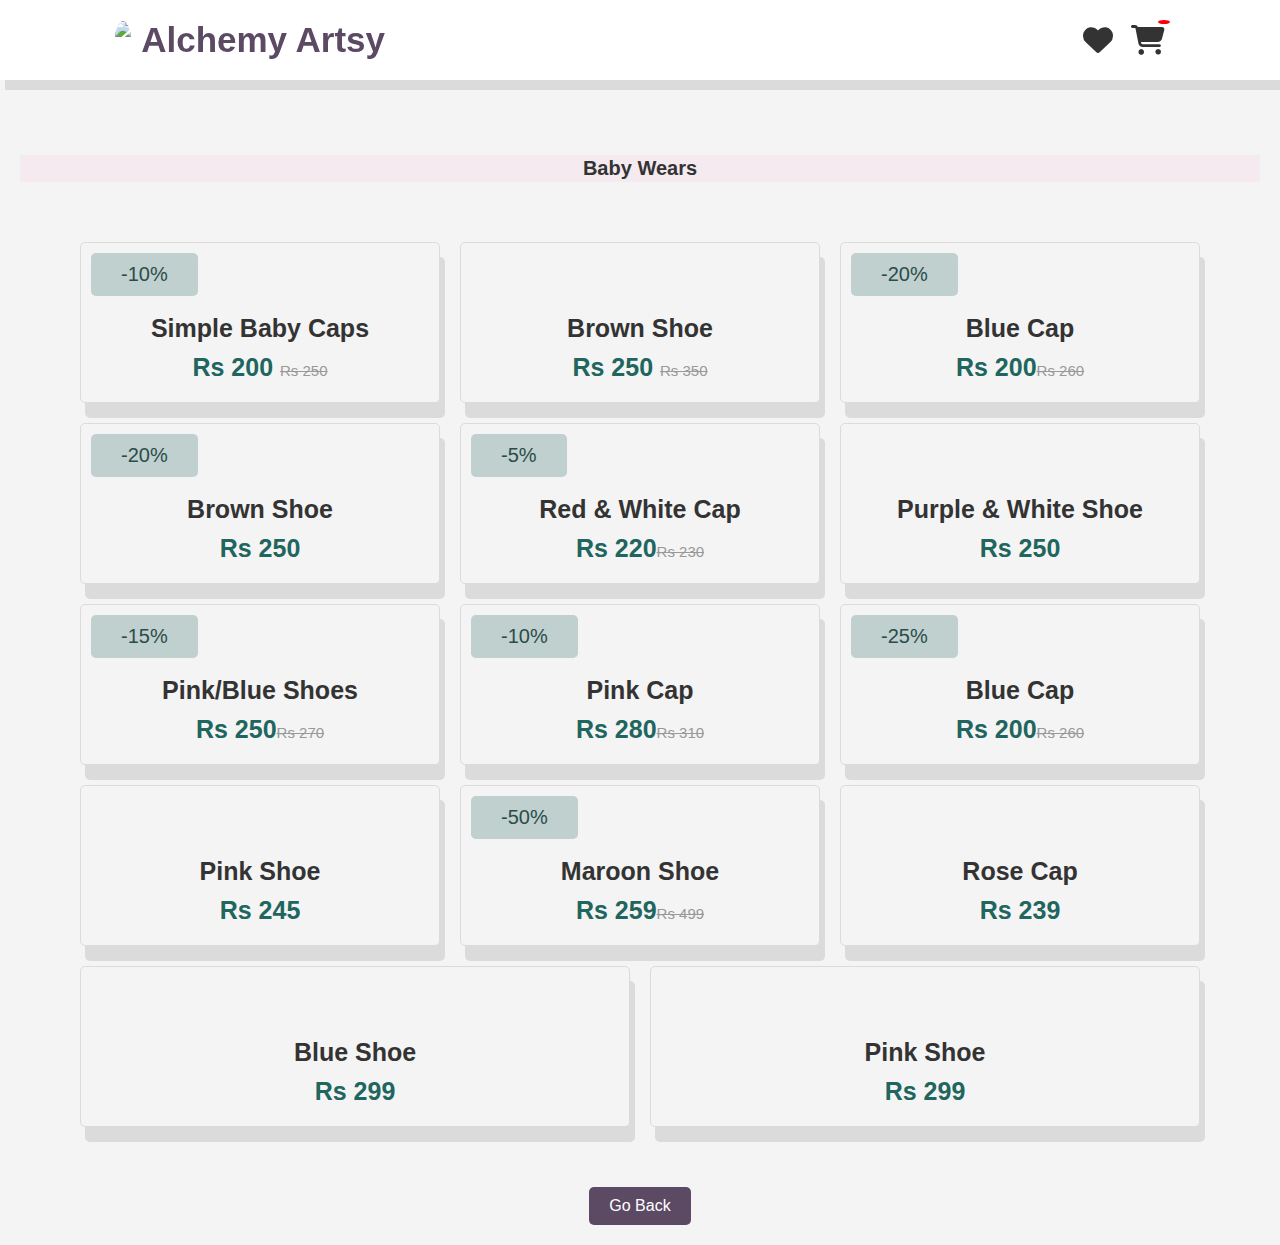
==== baby-wears.html @ e0997094 "Add files via upload" ====
<!DOCTYPE html>
<html lang="en">
<head>
    <meta charset="UTF-8">
    <meta name="viewport" content="width=device-width, initial-scale=1.0">
    <title>Baby Wears - Alchemy Artsy.</title>
    <link rel="stylesheet" href="https://cdnjs.cloudflare.com/ajax/libs/font-awesome/6.4.0/css/all.min.css">
    <link rel="stylesheet" href="style.css">
</head>
<body>
    <header>
        <a href="index.html" class="logo logo-flex"><img src="./images/bg (9).jpg" style="height: 38px;"><span>Alchemy Artsy</span></a>
        <div class="icons">
            <i class="fa-solid fa-heart"></i>
            <a href="cart.html" class="cart-icon">
                <i class="fa-solid fa-cart-shopping"></i>
                <span class="cart-count"></span>
            </a>
        </div>
    </header>
    <section class="products" id="products">

        <h1 class="heading" style="margin-top: 15vh;" Latest in <span>Baby Wears</span></h1>

        <div class="box-container">

            <div class="box">
                <span class="discount">-10%</span>
                <div class="image">
                    <img src="./images/cap1.jpg" alt="">
                    <div class="icons">
                        <a href="#" class="fas fa-heart"></a>
                        <a href="#" class="cart-btn">Add to Cart</a>
                        <a href="#" class="fas fa-share"></a>
                    </div>
                </div>
                <div class="content">
                    <h3>Simple Baby Caps</h3>
                    <div class="price"> Rs 200 <span>Rs 250</span></div>
                </div>
            </div>

            <div class="box">
                <div class="image">
                    <img src="./images/pic1 (6).jpg" alt="">
                    <div class="icons">
                        <a href="#" class="fas fa-heart"></a>
                        <a href="#" class="cart-btn">Add to Cart</a>
                        <a href="#" class="fas fa-share"></a>
                    </div>
                </div>
                <div class="content">
                    <h3>Brown Shoe</h3>
                    <div class="price"> Rs 250 <span>Rs 350</span></div>
                </div>
            </div>

            <div class="box">
                <span class="discount">-20%</span>
                <div class="image">
                    <img src="./images/babywear.jpg" alt="">
                    <div class="icons">
                        <a href="#" class="fas fa-heart"></a>
                        <a href="#" class="cart-btn">Add to Cart</a>
                        <a href="#" class="fas fa-share"></a>
                    </div>
                </div>
                <div class="content">
                    <h3>Blue Cap</h3>
                    <div class="price">Rs 200<span>Rs 260</span></div>
                </div>
            </div>

           

            <div class="box">
                <span class="discount">-20%</span>
                <div class="image">
                    <img src="./images/shoe2.jpg" alt="">
                    <div class="icons">
                        <a href="#" class="fas fa-heart"></a>
                        <a href="#" class="cart-btn">Add to Cart</a>
                        <a href="#" class="fas fa-share"></a>
                    </div>
                </div>
                <div class="content">
                    <h3>Brown Shoe</h3>
                    <div class="price">Rs 250</div>
                </div>
            </div>
            <div class="box">
                <span class="discount">-5%</span>
                <div class="image">
                    <img src="./images/cap4.jpg" alt="">
                    <div class="icons">
                        <a href="#" class="fas fa-heart"></a>
                        <a href="#" class="cart-btn">Add to Cart</a>
                        <a href="#" class="fas fa-share"></a>
                    </div>
                </div>
                <div class="content">
                    <h3>Red & white Cap</h3>
                    <div class="price">Rs 220<span>Rs 230</span></div>
                </div>
            </div>
            <div class="box">
                <div class="image">
                    <img src="./images/shoe3.jpg" alt="">
                    <div class="icons">
                        <a href="#" class="fas fa-heart"></a>
                        <a href="#" class="cart-btn">Add to Cart</a>
                        <a href="#" class="fas fa-share"></a>
                    </div>
                </div>
                <div class="content">
                    <h3>Purple & White Shoe</h3>
                    <div class="price">Rs 250</div>
                </div>
            </div>
            <div class="box">
                <span class="discount">-15%</span>
                <div class="image">
                    <img src="./images/shoe5.jpg" alt="">
                    <div class="icons">
                        <a href="#" class="fas fa-heart"></a>
                        <a href="#" class="cart-btn">Add to Cart</a>
                        <a href="#" class="fas fa-share"></a>
                    </div>
                </div>
                <div class="content">
                    <h3>Pink/Blue Shoes</h3>
                    <div class="price">Rs 250<span>Rs 270</span></div>
                </div>
            </div>

            <div class="box">
                <span class="discount">-10%</span>
                <div class="image">
                    <img src="./images/cap8.jpg" alt="">
                    <div class="icons">
                        <a href="#" class="fas fa-heart"></a>
                        <a href="#" class="cart-btn">Add to Cart</a>
                        <a href="#" class="fas fa-share"></a>
                    </div>
                </div>
                <div class="content">
                    <h3>Pink Cap</h3>
                    <div class="price">Rs 280<span>Rs 310</span></div>
                </div>
            </div>

            <div class="box">
                <span class="discount">-25%</span>
                <div class="image">
                    <img src="./images/pic1 (21).jpg" alt="">
                    <div class="icons">
                        <a href="#" class="fas fa-heart"></a>
                        <a href="#" class="cart-btn">Add to Cart</a>
                        <a href="#" class="fas fa-share"></a>
                    </div>
                </div>
                <div class="content">
                    <h3>Blue Cap</h3>
                    <div class="price">Rs 200<span>Rs 260</span></div>
                </div>
            </div>

            <div class="box">
                <div class="image">
                    <img src="./images/pic1 (15).jpg" alt="">
                    <div class="icons">
                        <a href="#" class="fas fa-heart"></a>
                        <a href="#" class="cart-btn">Add to Cart</a>
                        <a href="#" class="fas fa-share"></a>
                    </div>
                </div>
                <div class="content">
                    <h3>Pink Shoe</h3>
                    <div class="price">Rs 245</div>
                </div>
            </div>

            <div class="box">
                <span class="discount">-50%</span>
                <div class="image">
                    <img src="./images/pic1 (11).jpg" alt="">
                    <div class="icons">
                        <a href="#" class="fas fa-heart"></a>
                        <a href="#" class="cart-btn">Add to Cart</a>
                        <a href="#" class="fas fa-share"></a>
                    </div>
                </div>
                <div class="content">
                    <h3>Maroon Shoe</h3>
                    <div class="price">Rs 259<span>Rs 499</span></div>
                </div>
            </div>

            <div class="box">
                <div class="image">
                    <img src="./images/shoe8.jpg" alt="">
                    <div class="icons">
                        <a href="#" class="fas fa-heart"></a>
                        <a href="#" class="cart-btn">Add to Cart</a>
                        <a href="#" class="fas fa-share"></a>
                    </div>
                </div>
                <div class="content">
                    <h3>Rose Cap</h3>
                    <div class="price">Rs 239</div>
                </div>
            </div>

            <div class="box">
                <div class="image">
                    <img src="./images/shoe9.jpg" alt="">
                    <div class="icons">
                        <a href="#" class="fas fa-heart"></a>
                        <a href="#" class="cart-btn">Add to Cart</a>
                        <a href="#" class="fas fa-share"></a>
                    </div>
                </div>
                <div class="content">
                    <h3>Blue Shoe</h3>
                    <div class="price">Rs 299</div>
                </div>
            </div>

            <div class="box">
                <div class="image">
                    <img src="./images/shoe11.jpg" alt="">
                    <div class="icons">
                        <a href="#" class="fas fa-heart"></a>
                        <a href="#" class="cart-btn">Add to Cart</a>
                        <a href="#" class="fas fa-share"></a>
                    </div>
                </div>
                <div class="content">
                    <h3>Pink Shoe</h3>
                    <div class="price">Rs 299</div>
                </div>
            </div>

        </div>

        <center><a href="index.html" class="go-back-btn">Go Back</a></center>

    </section>
    <script src="cart.js"></script>
</body>
</html>
---- style.css ----
*{
    margin: 0;
    padding: 0;
    box-sizing: border-box;
    font-family: Verdana, Geneva, Tahoma, sans-serif;
    outline: none;
    border: none;
    text-decoration: none;
    text-transform: capitalize;
    transition: .2s linear;
}
:root{
    --pink: #20655e;
}
html{
    font-size: 62.5%;
    scroll-behavior: smooth;
    scroll-padding-top: 6rem;
    overflow-x: hidden;
}
header{
    position: fixed;
    top:0; left:0; right:0;
    background: #fff;
    padding: 2rem 9%;
    display: flex;
    align-items: center;
    justify-content: space-between;
    z-index: 1000;
    box-shadow: 0.5rem 1rem rgba(0,0,0,0.1);
}
header .logo{
    font-size: 3.5rem;
    color:#333;
    font-weight: bolder;
}
header .logo:hover{
    color: var(--pink);
    cursor: pointer;
}
header .navbar a{
    font-size: 2rem;
    padding: 0 1.5rem;
    color: #666;
}
header .navbar a:hover{
    color: var(--pink);
}
header .icons i{
    font-size: 3rem;
    margin-left: 1.5rem;
    color: #333;
}
header .icons i:hover{
    color: var(--pink);
}
 /* header #toggler{
    display: none; */

header .bar i{
    font-size: 3rem;
    color: var(--pink);
    border-radius: 1.7rem;
    padding: .5rem 1.5rem;
    cursor: pointer;
    border: 0.2rem solid rgba(0,0,0,0.3);
    /* display: none; */
}
.home{
    display: flex;
    align-items: center;
    min-height: 100vh;
    background-image: url("./images/img1\ \(43\).jpg");
    background-size: cover;
    background-repeat: no-repeat;
    /* background-position: center; */
}
.home .content{
    max-width: 60rem;
    margin-left: 80px;
    background: #3e3e3e78;
    padding: 20px;
}
.home .content h3{
    font-size: 4rem;
    color: #ffffff;
}
.home .content span{
    font-size: 3rem;
    color: rgb(123, 219, 34);
    padding: 1rem 0;
    line-height: 1.5;
}
.home .content p{
    font-size: 1.7rem;
    color: #fff;
    padding: 1.2rem 0;
    line-height: 1.5;
}
.btn{
    display: inline-block;
    margin: 1rem;
    border-radius: 3rem;
    background: #333;
    color: #ffffff;
    padding: 1.8rem 1.7rem;
    cursor: pointer;
    font-size: 2rem;
}
.btn:hover{
    color: var(--pink);
}
.heading{
    text-align: center;
    font-size: 3.5rem;
    color: #333;
    padding: 0.2rem;
    margin: 1rem 0;
    background: rgba(255, 51, 153, 0.05);
}
.heading span{
    color: var(--pink);
}
.about .row{
    display: flex;
    align-items: center;
    gap: 2rem;
    flex-wrap: wrap;
    padding: 5rem 10rem;
    padding-bottom: 3rem;
}
.about .row .video-container{
    flex: 1 1 40rem;
    position: relative;
}
.about .row .video-container video{
    width: 780px;
    border: 1.5rem solid #fff;
    border-radius: 0.7rem;
    box-shadow: 0.5rem 0.5rem 0.5rem 0.5rem rgba(0,0,0,0.1);
    height: 500px;
    object-fit: cover;
}
.about .row .video-container h3{
    position: absolute;
    top: 50%;
    transform: translateY(-50%);
    font-size: 3rem;
    /* color: #333; */
    background: #fff;
    width: 100%;
    padding: 1rem 2rem;
    text-align: center;
    mix-blend-mode: screen;
}
.about .row .content{
    flex: 1 1 40rem;
}
.about .row .content h3{
    font-size: 2.8rem;
    color: #0b0909;
}
.about .row .content p{
    font-size: 1.3rem;
    color: #8b8989;
    padding: 0.5rem 0;
    padding-top: 1rem;
    line-height: 1.5;
}
.about .row .content .a .btn:hover{
    color: var(--pink);
}
.icons-container{
    background: #eee;
    display: flex;
    flex-wrap: wrap;
    gap: 1.5rem;
    padding-top: 5rem;
    padding-bottom: 5rem;
    padding-left: 9rem;
    padding-right: 9rem;
}
.icons-container .icons{
    background: #fff;
    border: 0.7rem solid rgba(0,0,0,0.1);
    padding: 2rem;
    display: flex;
    align-items: center;
    flex: 1 1 25rem;
}
.icons-container .icons img{
    height: 5rem;
    margin-right: 2rem;
}
.icons-container .icons h3{
    color:#333;
    padding-bottom: 0.5rem;
    font-size: 1.5rem;
}
.icons-container .icons span{
    color:#555;
    padding-bottom: 0.5rem;
    font-size: 1.3rem;
}
.products .box-container{
    padding-left: 6rem;
    padding-right: 6rem;
    padding-top: 4rem;
    padding-bottom: 4rem;
    display: flex;
    align-items: center;
    flex-wrap: wrap;
    gap: 2rem;
}
.products .box-container .box{
    flex: 1 1 30rem;
    box-shadow: 0.5rem 1.5rem rgba(0,0,0,0.1);
    border-radius: 0.5rem;
    border: 0.1rem solid rgba(0,0,0,0.1);
    position: relative;
    /* background-color: #fbcde3; */
}
.products .box-container .box .discount{
    position: absolute;
    top: 1rem;
    left: 1rem;
    padding: 1rem 3rem;
    font-size: 2rem;
    color: #2b4c49;
    background: rgb(32 101 94 / 25%);
    z-index: 1;
    border-radius: 0.5rem;
}
.products .box-container .box .image{
    position: relative;
    text-align: center;
    padding-top: 2rem;
    padding-left: 4rem;
    padding-right: 4rem;
    padding-bottom: 2rem;
    overflow: hidden;
    width: 100%;
}
.products .box-container .box .image img{
    height: 35rem;
   
}
.products .box-container .box:hover .image img{
    transform: scale(1.1);
}
.products .box-container .box .image .icons{
    position: absolute;
    bottom: -7rem; left: 0;right: 0;
    display: flex;
}
.products .box-container .box:hover .image .icons{
    bottom:0;
}
.products .box-container .box .image .icons a{
    height: 5rem;
    line-height: 5rem;
    font-size: 2rem;
    width: 50%;
    background: var(--pink);
    color: #fff;
}
.products .box-container .box .image .icons a:hover{
    background: #333;
}
.products .box-container .box .image .icons .cart-btn{
    border-left: 0.1rem solid #fff7;
    border-left: 0.1rem solid #fff7;
    width: 100%;
}
.products .box-container .box .content{
    padding: 2rem;
    text-align: center;
}
.products .box-container .box .content h3{
    font-size: 2.5rem;
    color: #333;
}
.products .box-container .box .content .price{
    font-size: 2.5rem;
    color: var(--pink);
    font-weight: bolder;
    padding-top: 1rem;
}
.products .box-container .box .content span{
    font-size: 1.5rem;
    color: #999;
    font-weight: lighter;
    padding-top: 1rem;
    text-decoration: line-through;
}

.contact .row{
    display: flex;
    flex-wrap: wrap;
    align-items: center;
    gap: 1.5rem;
    padding-left: 6rem;
    /* padding-top: rem;
    padding-bottom: 3rem; */
}
.contact .row form{
    flex: 1 1 40rem;
    padding: 2rem 2.5rem;
    box-shadow: 0.5rem 1rem 1rem rgba(0,0,0,0.1);
    border: 0.3rem solid rgba(0,0,0,0.1);
    background: #fff;
    border-radius: 0.5rem;
}
.contact .row .image{
    flex: 1 1 40rem;
}
.contact .row .image img{
    width: 99%;
    height: 650px;
 
}
.contact .row form .box{
    padding: 0.8rem;
    font-size: 1.7rem;
    color: #333;
    text-decoration: none;
    border: 0.26rem solid rgba(0,0,0,0.1);
    border-radius: 0.5rem;
    margin: 0.7rem 0;
    width: 100%;
}
.contact .row form .box:focus{
    border-color: var(--pink);
}
.contact .row form textarea{
    height: 15rem;
    resize: none;
}
.footer .box-container{
    display: flex;
    flex-wrap: wrap;
    /* align-items: center; */
    gap: 1.5rem;
    padding-left: 15rem;
    padding-right: 15rem;
    padding-top: 4rem;
}
.footer .box-container .box{
    flex: 1 1 25rem;
}
.footer .box-container .box h3{
    color: #333;
    font-size: 2.5rem;
    display: block;
    padding: 1rem 0;
}
.footer .box-container .box a{
    display: block;
    color: #666;
    font-size: 1.6rem;
    padding: 1rem 0;
}
.footer .box-container .box a:hover{
    color: var(--pink);
    text-decoration: underline;
}
.footer .box-container .box img{
    margin-top: 1rem;
}
.footer .credit{
    text-align: center;
    padding-top: 2rem;
    padding-bottom: 2rem;
    margin-top: 2.5rem;
    margin-bottom: 2.5rem;
    color: #333;
    border-top: 0.1rem solid rgba(0,0,0,0.1);
    font-size: 1.7rem;
}
.footer .credit span{
    color: var(--pink);
}



/* Categories Section Styling */
#categories {
    padding: 5rem 10rem;
    background-color: #f9f9f9;
}

#categories .heading {
    text-align: center;
    font-size: 3.5rem;
    color: #333;
    margin-bottom: 3rem;
    background: rgba(255, 51, 153, 0.05);
}

#categories .heading span {
    color: var(--pink);
}

#categories .box-container {
    display: flex;
    justify-content: center;
    gap: 3rem;
    flex-wrap: wrap;
    padding-bottom: 3rem;
}

#categories .box {
    flex: 1 1 25rem;
    background-color: #fff;
    box-shadow: 0.5rem 1rem rgba(0, 0, 0, 0.1);
    border-radius: 0.5rem;
    overflow: hidden;
    position: relative;
    text-align: center;
    transition: transform 0.3s ease-in-out;
}

#categories .box:hover {
    transform: translateY(-10px);
}

#categories .box .image {
    padding: 2rem;
    overflow: hidden;
}

#categories .box .image img {
    width: 100%;
    height: 350px;
    object-fit: cover;
    border-radius: 0.5rem;
    transition: transform 0.3s ease-in-out;
}

#categories .box .image:hover img {
    transform: scale(1.1);
}

#categories .box .content {
    padding: 2rem;
    background-color: #fff;
}

#categories .box .content h3 {
    font-size: 2.5rem;
    color: #333;
    margin-top: 1rem;
}

#categories .box a {
    text-decoration: none;
}

#categories .box .content h3:hover {
    color: var(--pink);
}

.go-back-btn {
    display: inline-block;
    padding: 1rem 2rem;
    font-size: 1.6rem;
    color: white;
    background-color: var(--pink);
    text-decoration: none;
    border-radius: 0.5rem;
    margin-top: 2rem;
    text-align: center;
    cursor: pointer;
    transition: background-color 0.3s ease;
}

.go-back-btn:hover {
    background-color: #cc3385;
}

.snackbar {
    visibility: hidden;
    min-width: 250px;
    margin-left: -125px;
    background-color: #333;
    color: #fff;
    text-align: center;
    border-radius: 2px;
    padding: 16px;
    position: fixed;
    z-index: 1;
    left: 50%;
    bottom: 30px;
    font-size: 17px;
    opacity: 0;
    transition: opacity 0.5s ease, visibility 0.5s ease;
}

.snackbar.show {
    visibility: visible;
    opacity: 1;
}

.error {
    font-size: 12px;
    color: red;
}

#message-counter {
    font-size: 14px;
    margin-top: 5px;
}

.logo-flex{
    display: flex;
    align-items: center;
    justify-content: center;
    gap: 10px;
}

.logo-flex img {
    border-radius: 50%;
}

.logo-flex img:hover {
    border-radius: 50%;
    transform: scale(1.5);
}


/* General Styles */
body {
    font-family: Arial, sans-serif;
    background-color: #f4f4f4;
    color: #333;
    margin: 0;
}

section {
    padding: 20px;
}

.heading {
    text-align: center;
    margin-bottom: 20px;
    font-size: 2rem;
}

span {
    color: #5c4a64;
}

.go-back-btn, .cart-summary button {
    background-color: #5c4a64;
    color: white;
    padding: 10px 20px;
    text-decoration: none;
    border: none;
    cursor: pointer;
    border-radius: 5px;
}

.cart-items {
    display: flex;
    flex-direction: column;
    gap: 20px;
}

.cart-item {
    display: flex;
    align-items: center;
    background-color: white;
    padding: 10px;
    border-radius: 5px;
    box-shadow: 0 0 10px rgba(0, 0, 0, 0.1);
}

.cart-item img {
    width: 80px;
    height: 80px;
    object-fit: cover;
    margin-right: 20px;
}

.cart-item-info {
    flex-grow: 1;
}

.remove-item {
    background-color: red;
    color: white;
    padding: 5px 10px;
    border: none;
    cursor: pointer;
    border-radius: 5px;
}

.cart-summary {
    text-align: center;
    margin-top: 20px;
}

.cart-summary h3 {
    font-size: 1.5rem;
    margin-bottom: 10px;
}

.cart-summary button {
    margin-top: 10px;
    padding: 15px 30px;
}

.snackbar {
    visibility: hidden;
    min-width: 250px;
    background-color: #333;
    color: #fff;
    text-align: center;
    border-radius: 2px;
    padding: 16px;
    position: fixed;
    z-index: 1;
    left: 50%;
    bottom: 30px;
    font-size: 17px;
    opacity: 0;
    transition: opacity 0.5s ease, visibility 0.5s ease;
}

.snackbar.show {
    visibility: visible;
    opacity: 1;
}

.cart {
    padding: 20px;
}

.cart-item {
    display: flex;
    align-items: center;
    margin: 20px 0;
}

.cart-item img {
    width: 80px;
    height: 80px;
    object-fit: cover;
    margin-right: 20px;
}

.cart-item-info {
    flex: 1;
}

.cart-item-quantity {
    display: flex;
    align-items: center;
}

.cart-item-quantity button {
    padding: 5px 10px;
    margin: 0 10px;
    background-color: #f0f0f0;
    border: 1px solid #ccc;
}

.cart-item-quantity .item-quantity {
    font-size: 16px;
    font-weight: bold;
}

.remove-item {
    background-color: red;
    color: white;
    border: none;
    padding: 5px 10px;
    cursor: pointer;
}

.cart-summary {
    text-align: center;
    margin-top: 20px;
}

.cart-summary #cart-total {
    font-size: 20px;
    font-weight: bold;
}

#checkout-btn {
    padding: 10px 20px;
    background-color: #2d8b1e;
    color: white;
    border: none;
    cursor: pointer;
}

/* .go-back-btn {
    padding: 10px 20px;
    background-color: #ccc;
    color: black;
    text-decoration: none;
    border-radius: 5px;
    margin-top: 20px;
}
 */

.cart-icon {
    position: relative;
    display: inline-block;
}

.cart-count {
    position: absolute;
    top: -5px;
    right: -5px;
    background-color: red;
    color: white;
    font-size: 14px;
    padding: 2px 6px;
    border-radius: 50%;
    font-weight: bold;
}
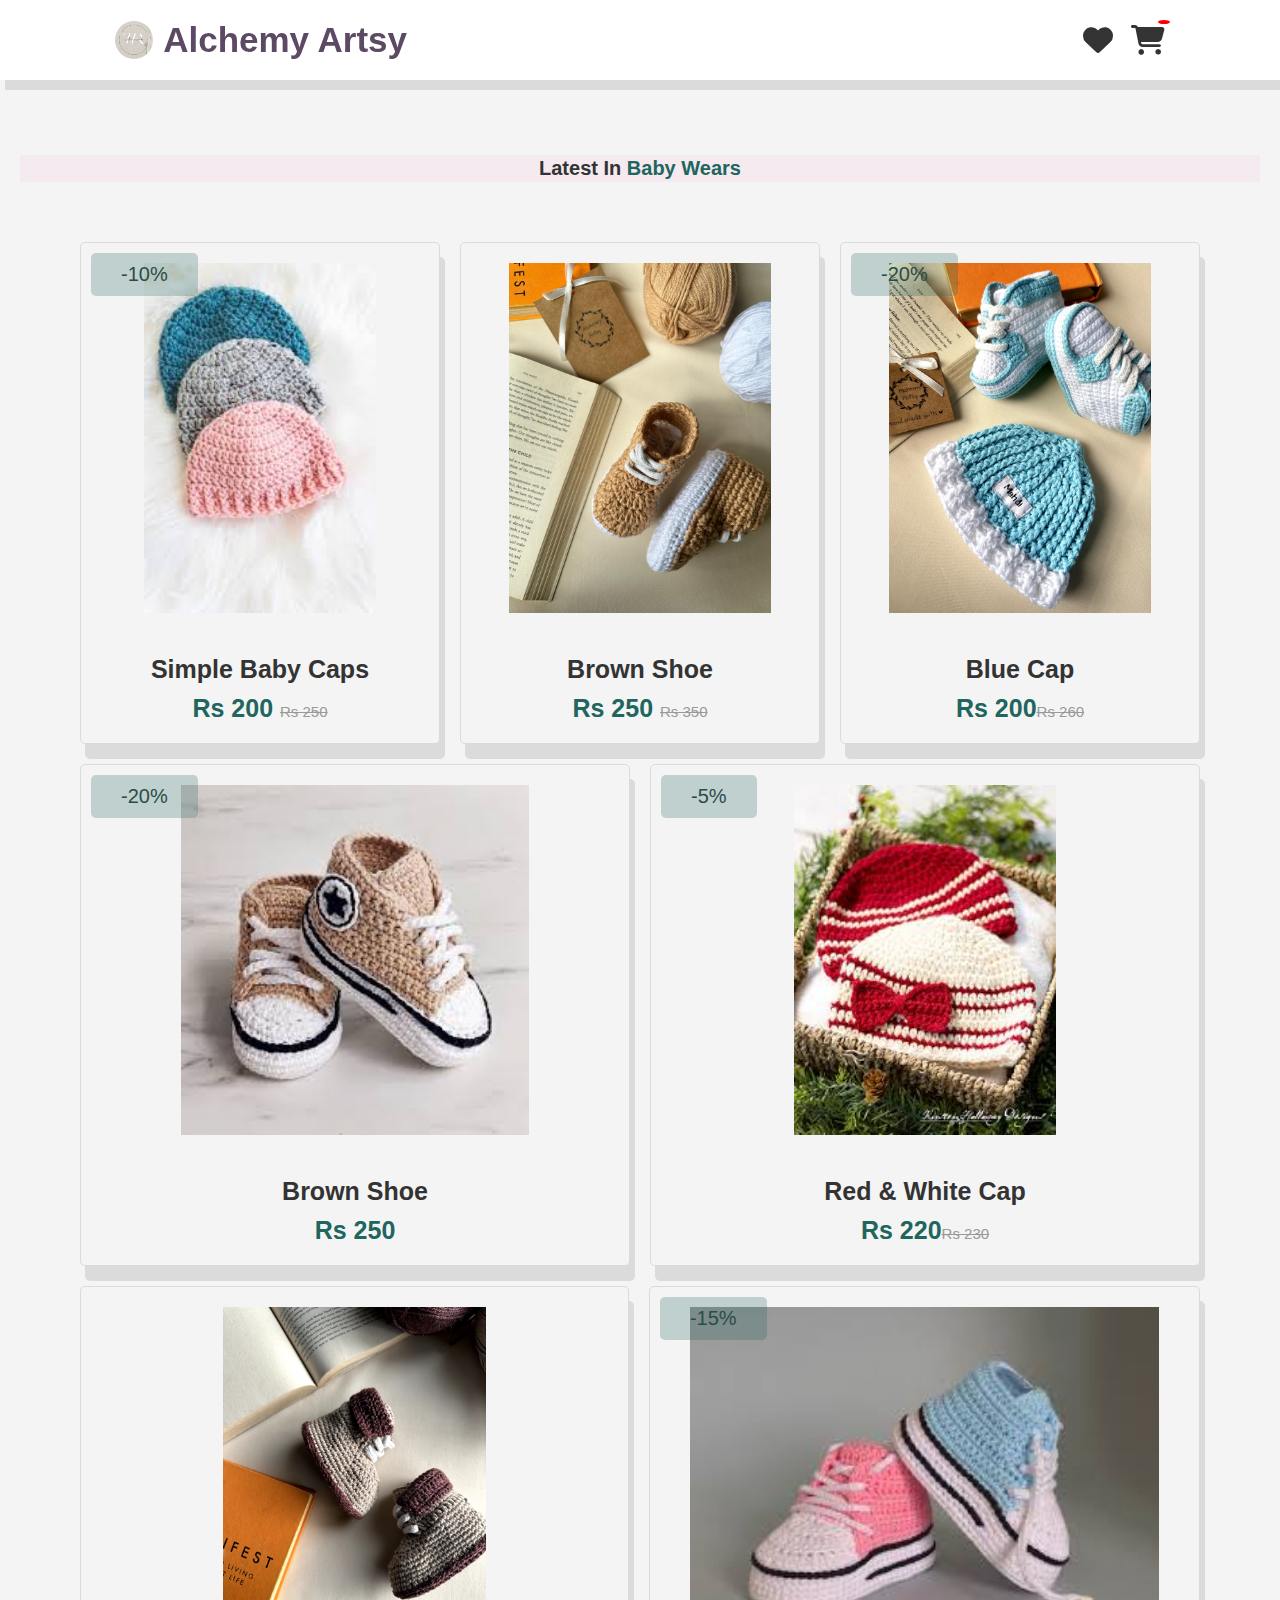
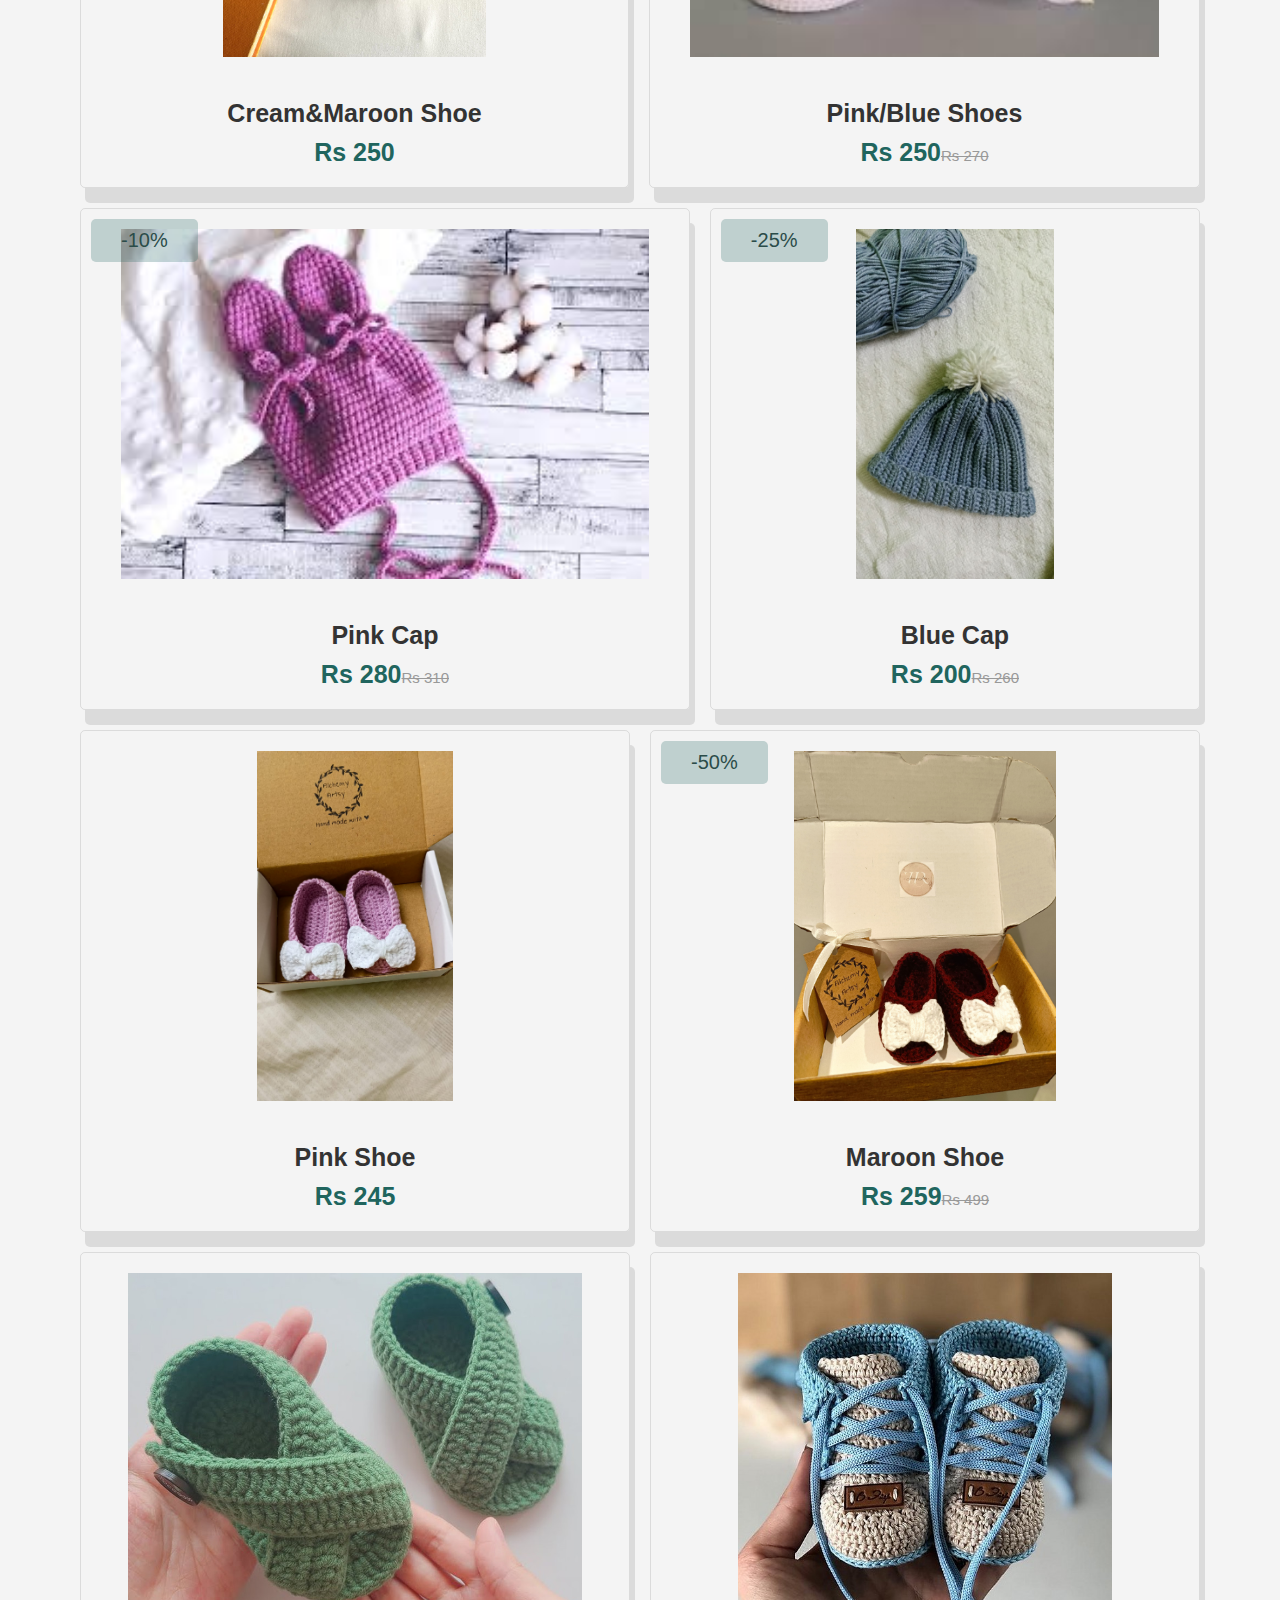
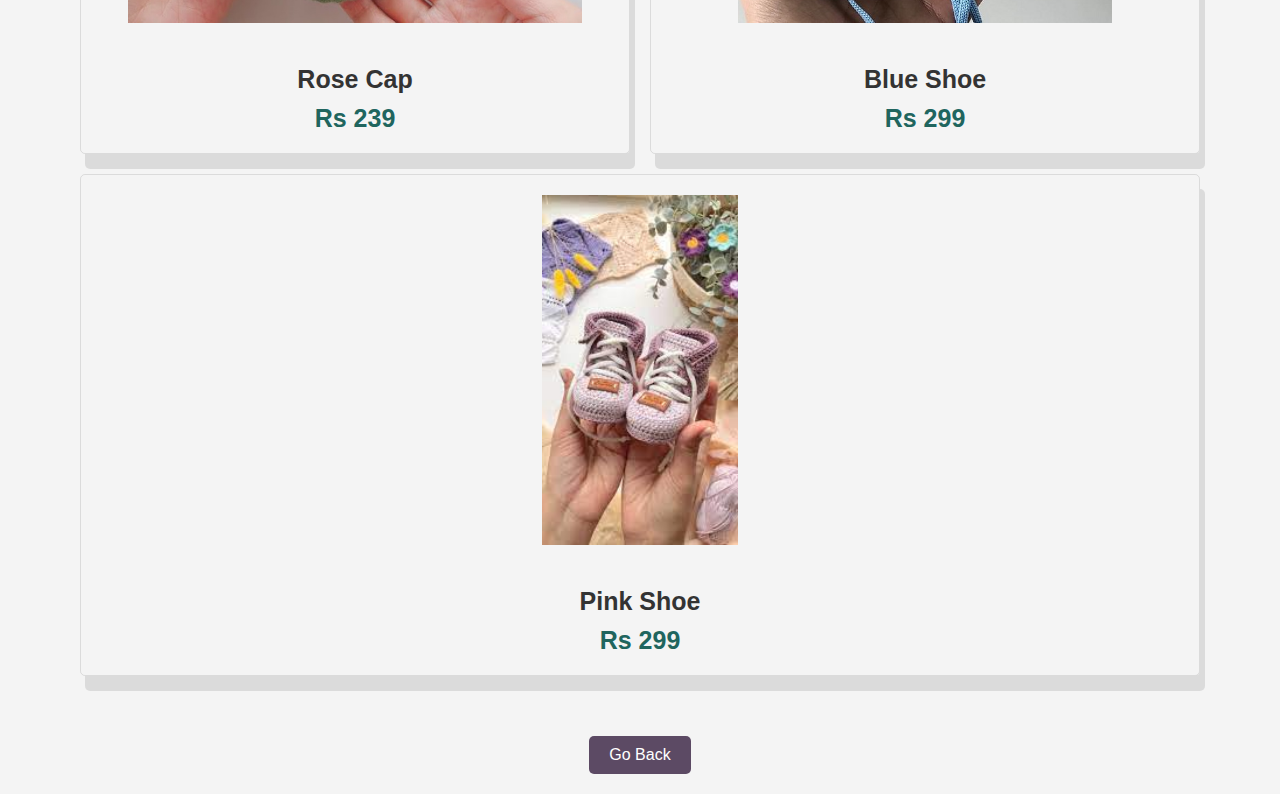
==== commit a63e7a9c: "Update baby-wears.html" ====
--- a/baby-wears.html
+++ b/baby-wears.html
@@ -20,7 +20,7 @@
     </header>
     <section class="products" id="products">
 
-        <h1 class="heading" style="margin-top: 15vh;" Latest in <span>Baby Wears</span></h1>
+        <h1 class="heading" style="margin-top: 15vh;"> Latest in <span>Baby Wears</span></h1>
 
         <div class="box-container">
 
@@ -105,15 +105,15 @@
             </div>
             <div class="box">
                 <div class="image">
-                    <img src="./images/shoe3.jpg" alt="">
-                    <div class="icons">
-                        <a href="#" class="fas fa-heart"></a>
-                        <a href="#" class="cart-btn">Add to Cart</a>
-                        <a href="#" class="fas fa-share"></a>
-                    </div>
-                </div>
-                <div class="content">
-                    <h3>Purple & White Shoe</h3>
+                    <img src="./images/r1 (32).jpg" alt="">
+                    <div class="icons">
+                        <a href="#" class="fas fa-heart"></a>
+                        <a href="#" class="cart-btn">Add to Cart</a>
+                        <a href="#" class="fas fa-share"></a>
+                    </div>
+                </div>
+                <div class="content">
+                    <h3>Cream&Maroon Shoe</h3>
                     <div class="price">Rs 250</div>
                 </div>
             </div>
--- a/style.css
+++ b/style.css
@@ -70,7 +70,7 @@
     display: flex;
     align-items: center;
     min-height: 100vh;
-    background-image: url("./images/img1\ \(43\).jpg");
+    background-image: url("./images2/img1\ \(43\).jpg");
     background-size: cover;
     background-repeat: no-repeat;
     /* background-position: center; */
